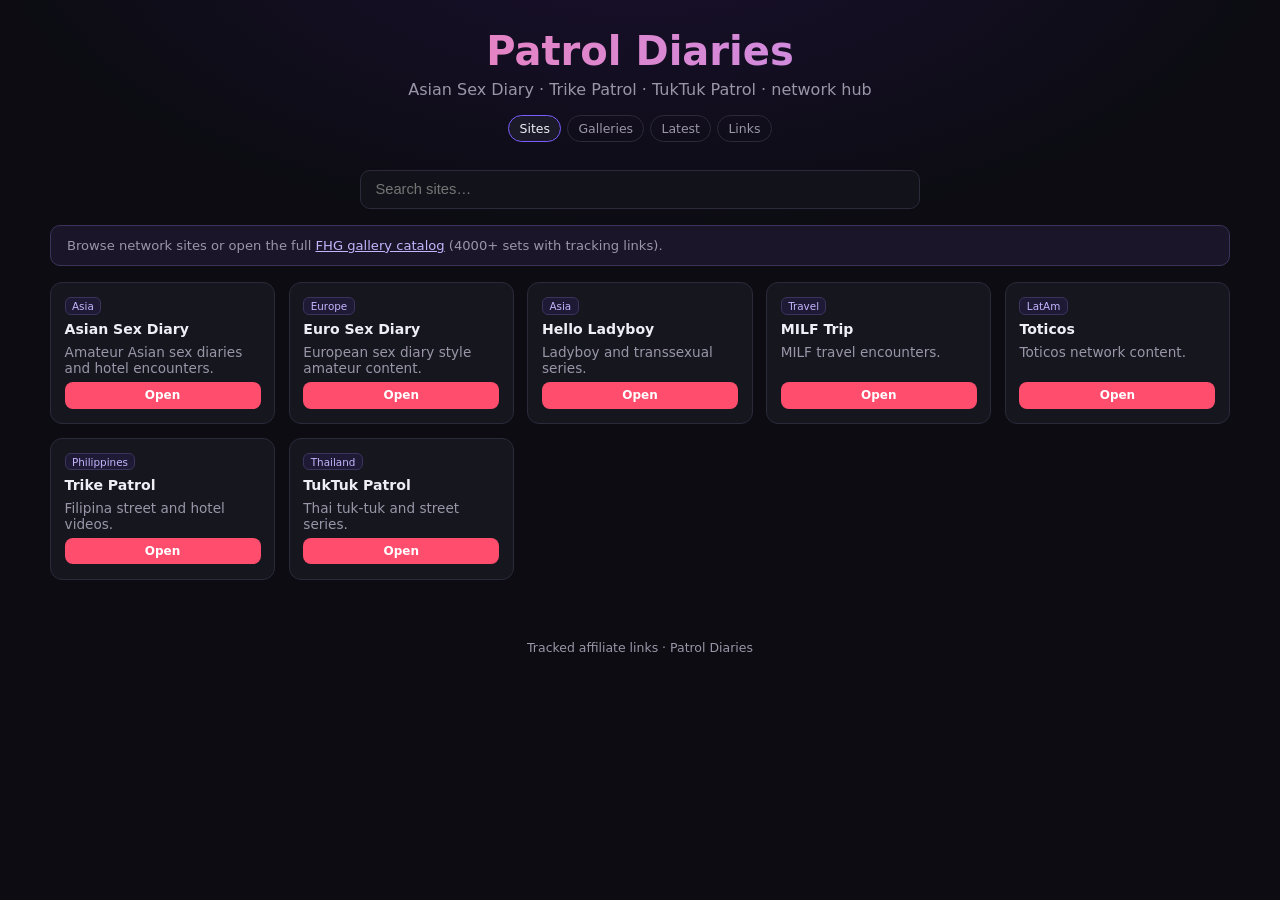
==== index.html @ 8b39bb42 "Fix broken gallery images: referrerpolicy + CSS fallback placeholders" ====
<!DOCTYPE html>
<html lang="en">
<head>
  <meta charset="UTF-8" />
  <meta name="viewport" content="width=device-width, initial-scale=1" />
  <title>Patrol Diaries – Affiliate Network</title>
  <link rel="stylesheet" href="styles.css" />
</head>
<body>
  <header>
    <div class="container">
      <h1>Patrol Diaries</h1>
      <p class="tagline">Asian Sex Diary · Trike Patrol · TukTuk Patrol · network hub</p>
      <nav class="nav">
        <a href="index.html" class="active">Sites</a>
        <a href="gallery.html">Galleries</a>
        <a href="content.html">Latest</a>
        <a href="links.html">Links</a>
      </nav>
    </div>
  </header>
  <main class="container">
    <div class="search-bar">
      <input id="q" type="search" placeholder="Search sites…" autocomplete="off" />
    </div>
    <div class="note">Browse network sites or open the full <a href="gallery.html" style="color:#c4b5fd">FHG gallery catalog</a> (4000+ sets with tracking links).</div>
    <div class="grid" id="grid"></div>
  </main>
  <footer><div class="container">Tracked affiliate links · Patrol Diaries</div></footer>
  <script>
    async function run() {
      const data = await (await fetch('data.json')).json();
      const grid = document.getElementById('grid');
      const sites = data.sites || [];
      function esc(s){return String(s||'').replace(/&/g,'&amp;').replace(/</g,'&lt;').replace(/>/g,'&gt;').replace(/"/g,'&quot;')}
      function render(list) {
        grid.innerHTML = list.map(s => {
          const primary = (s.links && s.links[0]) || s.link;
          return `<article class="card" data-name="${esc((s.name||'')+' '+s.slug+' '+(s.region||'')).toLowerCase()}">
            <div class="body">
              <div><span class="badge">${esc(s.region||'Network')}</span></div>
              <h2>${esc(s.name)}</h2>
              <p style="color:var(--muted);font-size:0.85rem;margin:0;flex:1">${esc(s.blurb||'')}</p>
              <a class="btn" href="${primary}" target="_blank" rel="noopener sponsored">Open</a>
            </div>
          </article>`;
        }).join('');
      }
      render(sites);
      document.getElementById('q').addEventListener('input', e => {
        const q = e.target.value.trim().toLowerCase();
        render(sites.filter(s => !q || `${s.name} ${s.slug} ${s.region} ${s.blurb}`.toLowerCase().includes(q)));
      });
    }
    run();
  </script>
</body>
</html>
---- styles.css ----
:root {
  --bg: #0c0c12; --card: #16161f; --border: #2a2a3a; --text: #f0eef5;
  --muted: #9a96a8; --accent: #ff4d6d; --accent2: #7c5cff; --radius: 12px;
}
* { box-sizing: border-box; }
body {
  margin: 0; font-family: system-ui, -apple-system, Segoe UI, Roboto, sans-serif;
  background: radial-gradient(1200px 600px at 50% -10%, #1a1030 0%, var(--bg) 55%);
  color: var(--text); min-height: 100vh;
}
.container { width: min(1180px, 94%); margin: 0 auto; }
header { padding: 1.75rem 0 0.75rem; text-align: center; }
header h1 {
  margin: 0; font-size: clamp(1.7rem, 4vw, 2.5rem);
  background: linear-gradient(90deg, #ff7aa2, #b794ff);
  -webkit-background-clip: text; background-clip: text; color: transparent;
}
.tagline { color: var(--muted); margin: 0.4rem 0 0; }
.nav { display: flex; flex-wrap: wrap; gap: 0.35rem; justify-content: center; margin-top: 1rem; }
.nav a {
  color: var(--muted); text-decoration: none; font-size: 0.78rem;
  padding: 0.3rem 0.65rem; border: 1px solid var(--border); border-radius: 999px;
}
.nav a:hover, .nav a.active { color: var(--text); border-color: var(--accent2); background: #1a1a28; }
.search-bar { display: flex; gap: 0.5rem; margin: 1rem auto 1rem; max-width: 560px; flex-wrap: wrap; }
.search-bar input, .search-bar select {
  flex: 1; min-width: 140px; padding: 0.65rem 0.9rem; border-radius: 10px;
  border: 1px solid var(--border); background: #12121a; color: var(--text); font-size: 0.92rem;
}
.grid {
  display: grid; grid-template-columns: repeat(auto-fill, minmax(200px, 1fr));
  gap: 0.85rem; padding-bottom: 2.5rem;
}
.card {
  background: var(--card); border: 1px solid var(--border); border-radius: var(--radius);
  overflow: hidden; display: flex; flex-direction: column;
}
.card a.thumb-wrap { display: block; aspect-ratio: 16/10; background: #111; overflow: hidden; }
.card img { width: 100%; height: 100%; object-fit: cover; display: block; }
.card .body { padding: 0.75rem 0.85rem 0.9rem; flex: 1; display: flex; flex-direction: column; gap: 0.35rem; }
.card h2 { margin: 0; font-size: 0.88rem; line-height: 1.3; font-weight: 600; }
.card .meta { color: var(--muted); font-size: 0.72rem; }
.badge {
  display: inline-block; font-size: 0.65rem; padding: 0.12rem 0.4rem;
  border-radius: 6px; background: #1e1a35; color: #c4b5fd; border: 1px solid #3b335c;
}
.btn {
  display: inline-block; text-decoration: none; font-size: 0.75rem; font-weight: 600;
  padding: 0.4rem 0.75rem; border-radius: 8px; background: var(--accent); color: #fff;
  text-align: center; margin-top: auto;
}
.btn:hover { background: #e63e5c; }
.stats { color: var(--muted); font-size: 0.8rem; text-align: center; margin: 0 0 0.75rem; }
.pager { display: flex; justify-content: center; gap: 0.5rem; flex-wrap: wrap; margin: 0.5rem 0 1.25rem; }
.pager button {
  background: #1a1a28; color: var(--text); border: 1px solid var(--border);
  border-radius: 8px; padding: 0.4rem 0.85rem; cursor: pointer; font-size: 0.85rem;
}
.pager button:disabled { opacity: 0.35; cursor: default; }
.pager span { color: var(--muted); font-size: 0.85rem; align-self: center; }
footer { padding: 1.25rem 0 2rem; text-align: center; color: var(--muted); font-size: 0.78rem; }
.note {
  background: #1a1528; border: 1px solid #3b335c; border-radius: 10px;
  padding: 0.75rem 1rem; color: var(--muted); font-size: 0.82rem; margin-bottom: 1rem;
}
.list { display: flex; flex-direction: column; gap: 0.65rem; padding-bottom: 2rem; }
.list-item {
  background: var(--card); border: 1px solid var(--border); border-radius: var(--radius);
  padding: 0.9rem 1rem; display: flex; flex-wrap: wrap; gap: 0.6rem; justify-content: space-between; align-items: center;
}
.list-item h3 { margin: 0; font-size: 0.95rem; }

.thumb-wrap { position: relative; }
.thumb-fallback {
  display: flex; align-items: center; justify-content: center;
  width: 100%; height: 100%; background: linear-gradient(145deg, #1a1528, #12121a);
  color: #6b6580; font-size: 0.75rem; text-align: center; padding: 0.5rem;
}
.card img.broken { display: none; }
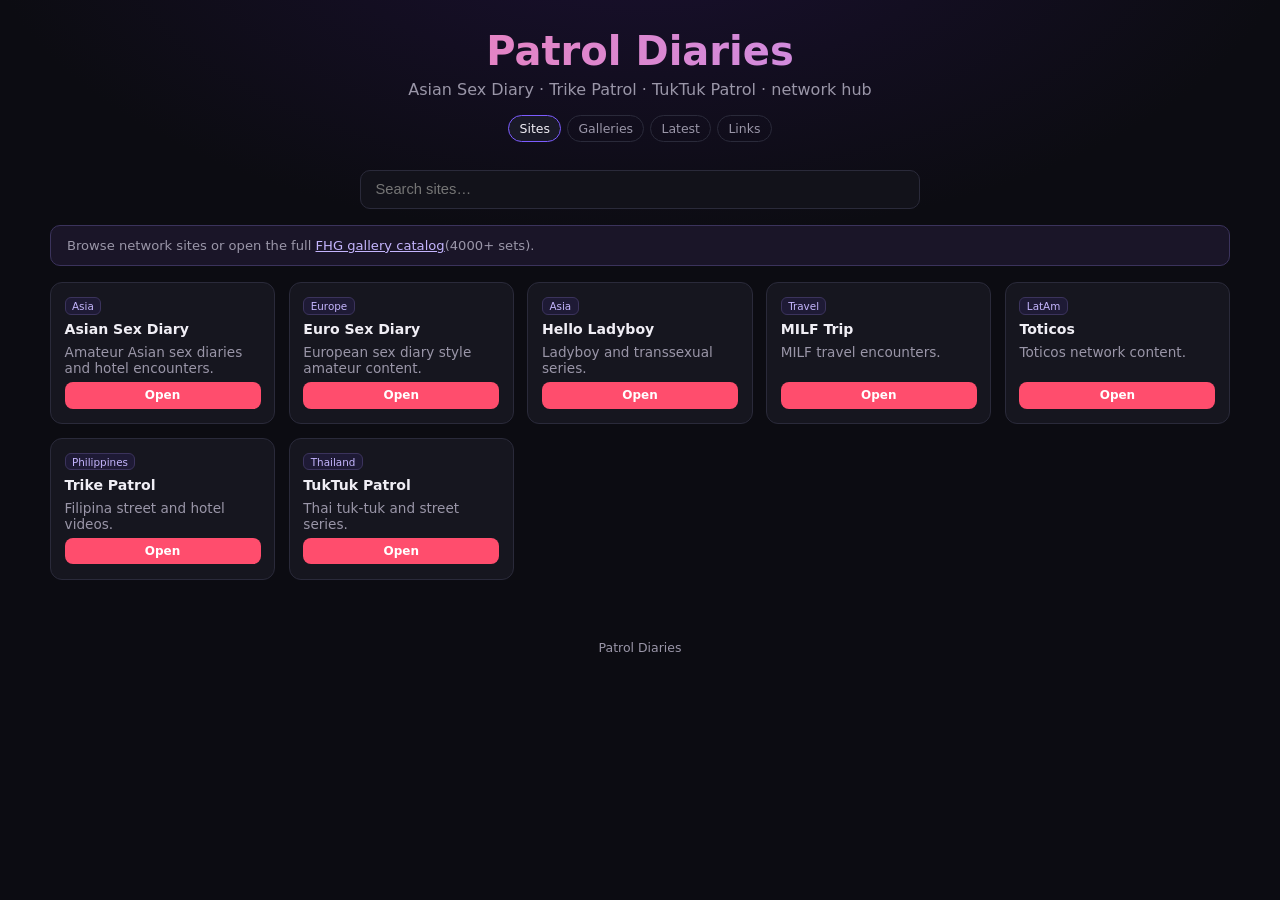
==== commit 12acf178: "Remove all mentions of tracking links from visible copy" ====
--- a/index.html
+++ b/index.html
@@ -23,10 +23,10 @@
     <div class="search-bar">
       <input id="q" type="search" placeholder="Search sites…" autocomplete="off" />
     </div>
-    <div class="note">Browse network sites or open the full <a href="gallery.html" style="color:#c4b5fd">FHG gallery catalog</a> (4000+ sets with tracking links).</div>
+    <div class="note">Browse network sites or open the full <a href="gallery.html" style="color:#c4b5fd">FHG gallery catalog</a>(4000+ sets).</div>
     <div class="grid" id="grid"></div>
   </main>
-  <footer><div class="container">Tracked affiliate links · Patrol Diaries</div></footer>
+  <footer><div class="container">Patrol Diaries</div></footer>
   <script>
     async function run() {
       const data = await (await fetch('data.json')).json();
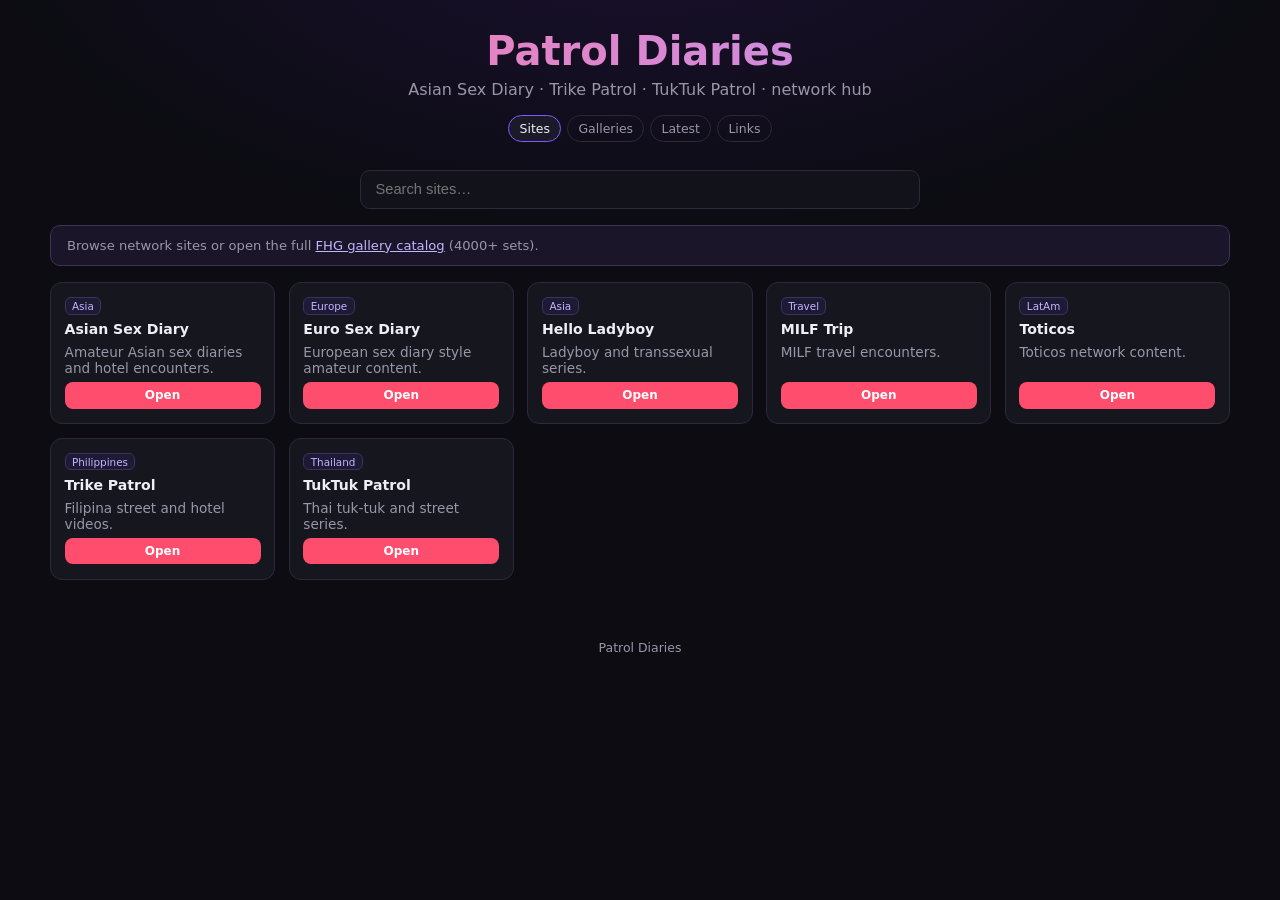
==== commit 2653c693: "Spacing fix on gallery catalog note" ====
--- a/index.html
+++ b/index.html
@@ -23,7 +23,7 @@
     <div class="search-bar">
       <input id="q" type="search" placeholder="Search sites…" autocomplete="off" />
     </div>
-    <div class="note">Browse network sites or open the full <a href="gallery.html" style="color:#c4b5fd">FHG gallery catalog</a>(4000+ sets).</div>
+    <div class="note">Browse network sites or open the full <a href="gallery.html" style="color:#c4b5fd">FHG gallery catalog</a> (4000+ sets).</div>
     <div class="grid" id="grid"></div>
   </main>
   <footer><div class="container">Patrol Diaries</div></footer>
